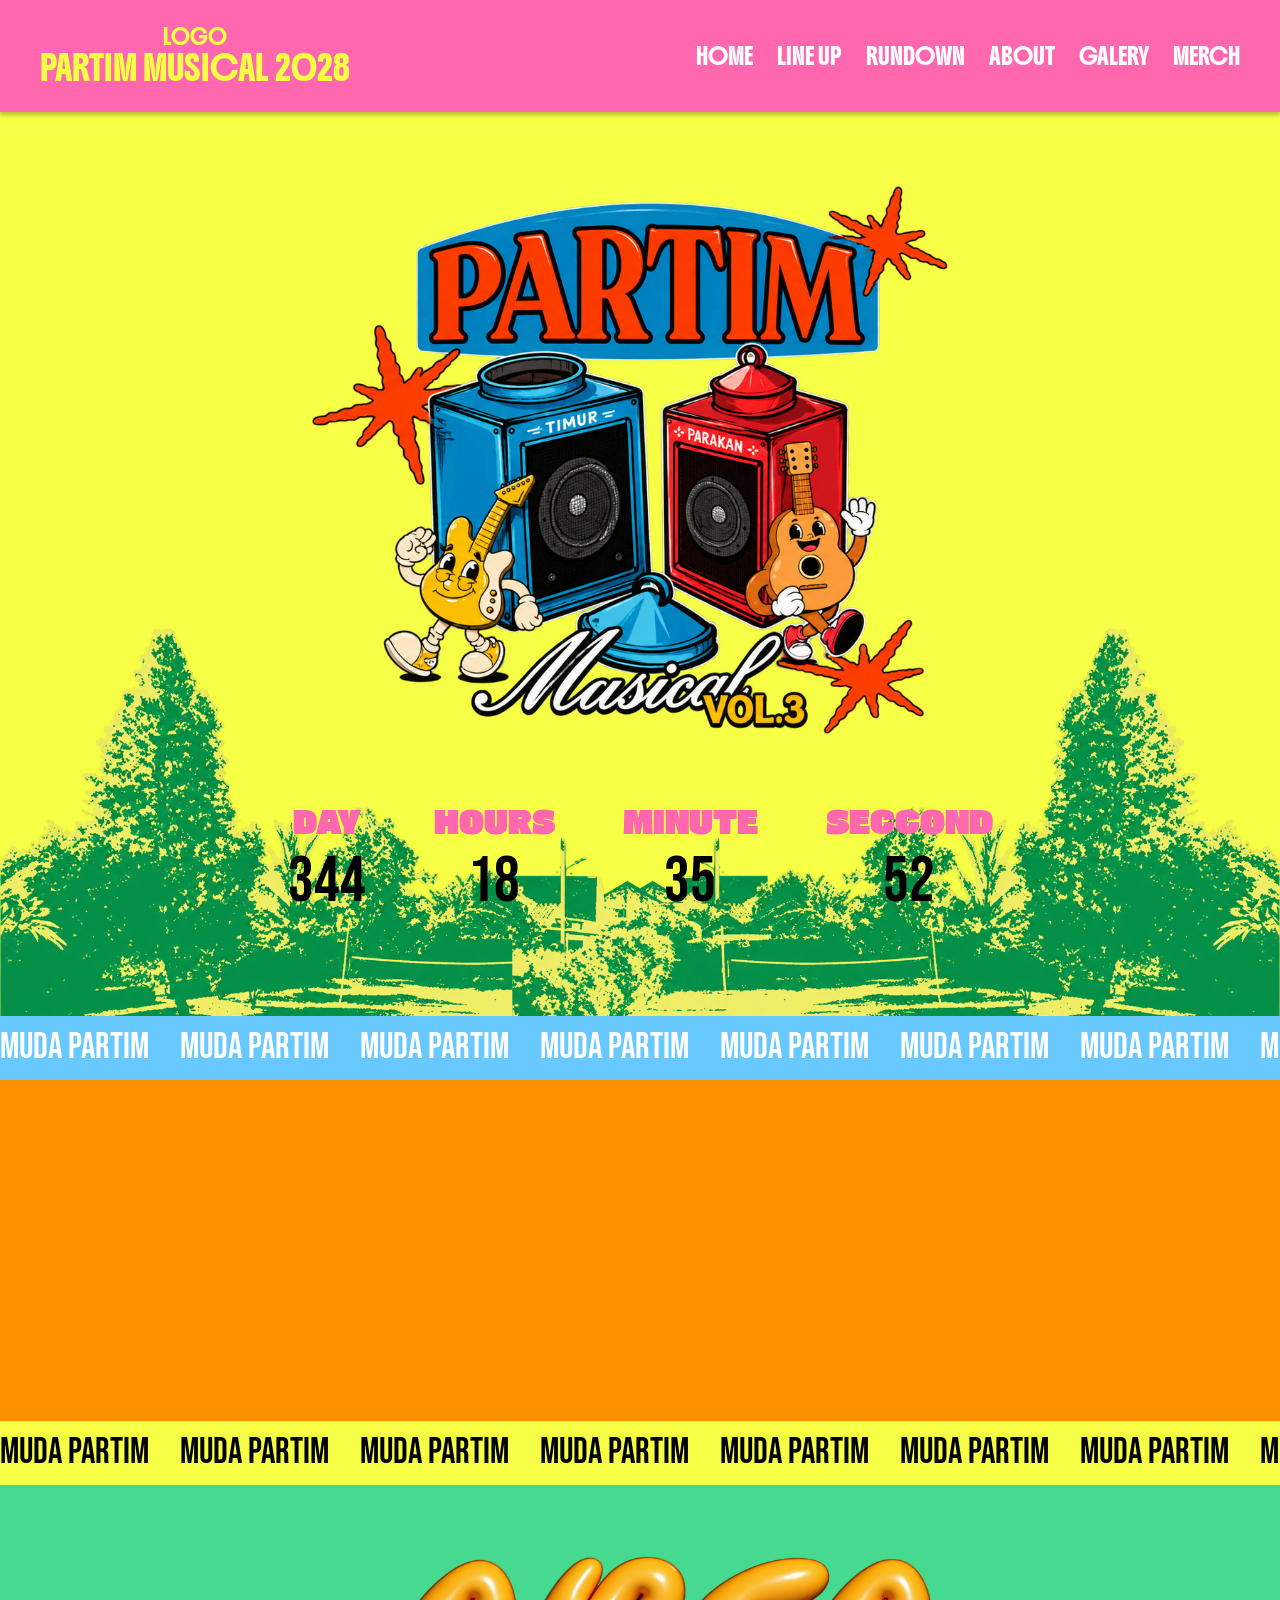
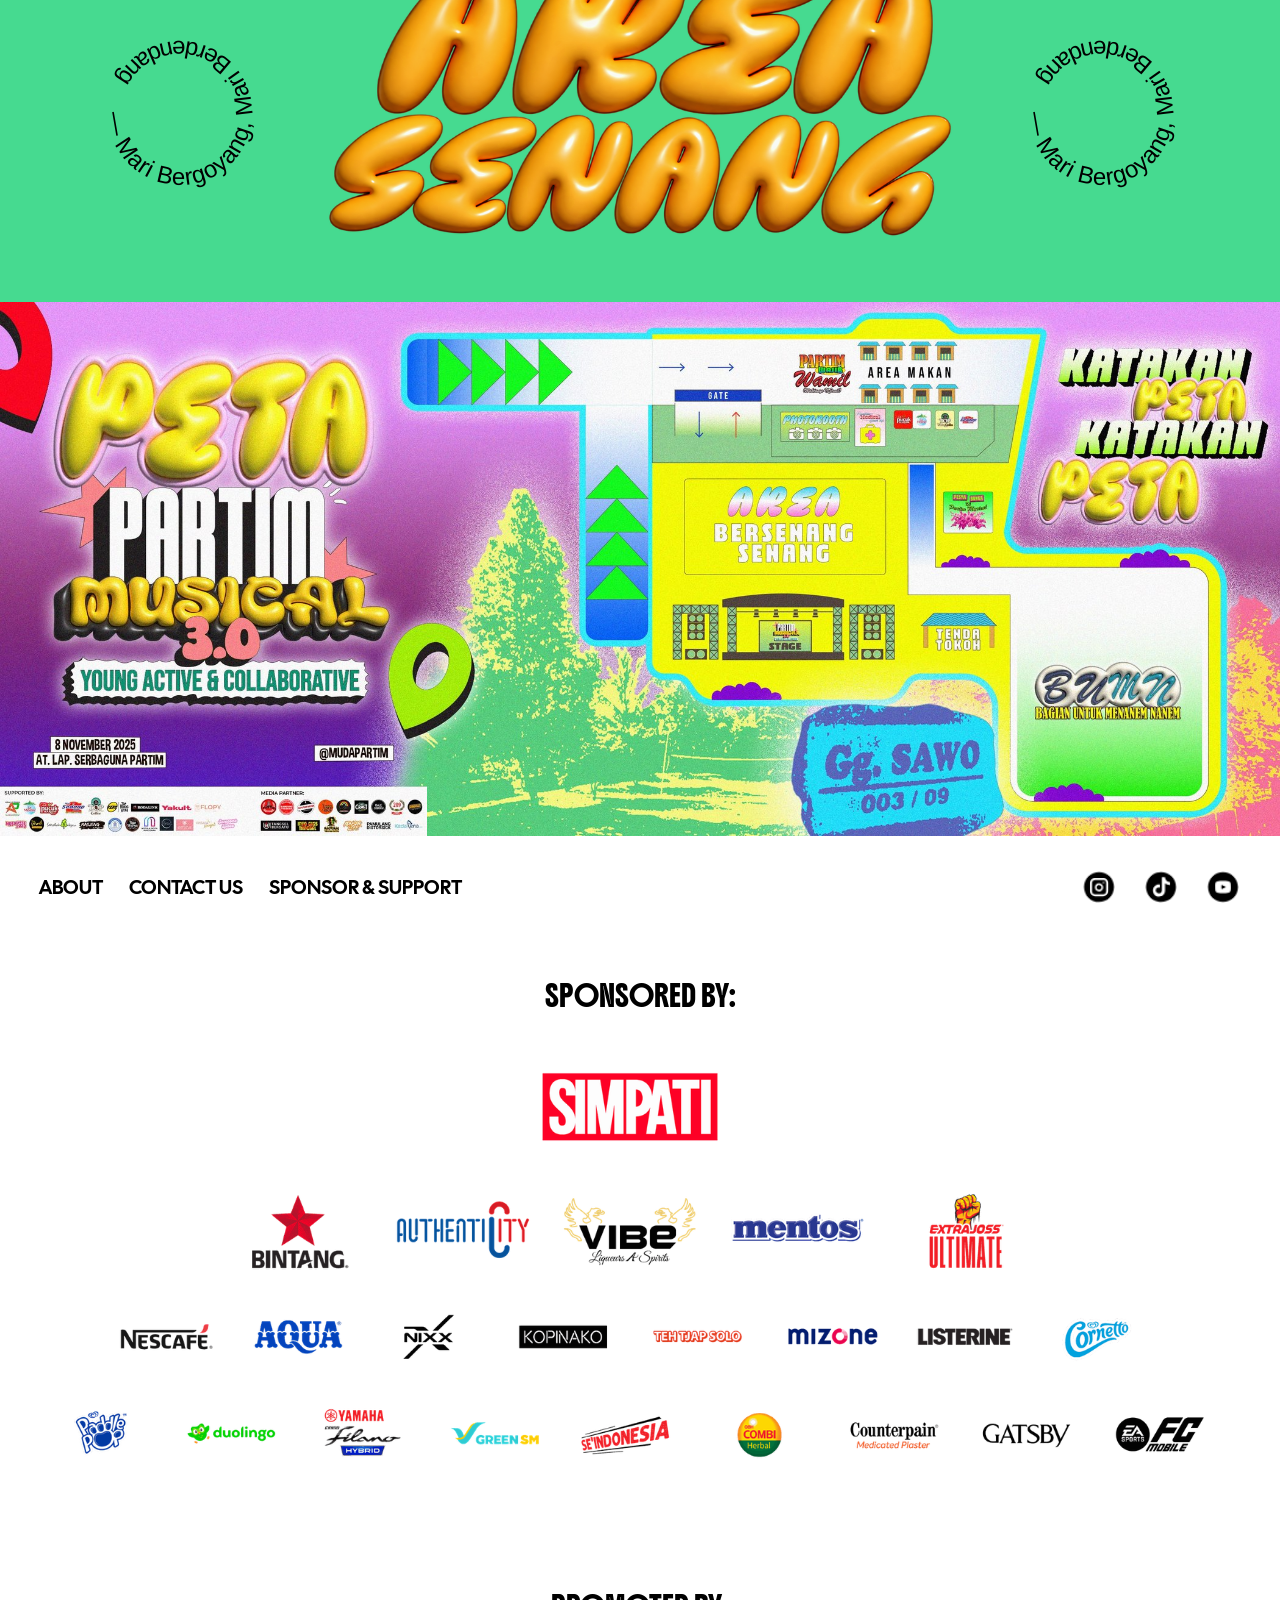
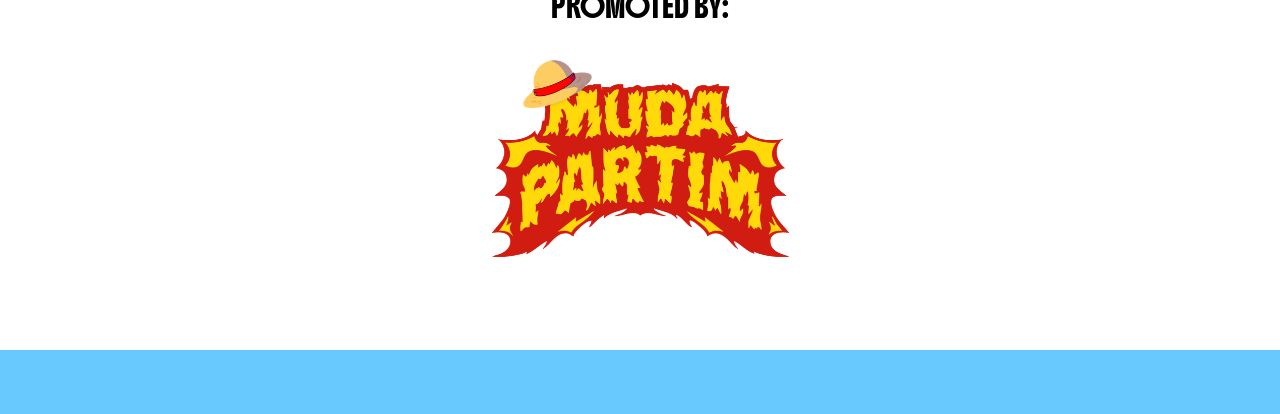
==== Adi-Home/index.html @ 454b7ecb "Website Partim Musical" ====
<!DOCTYPE html>
<!-- PENANGGUNG JAWAB HALAMAN: Adi | Halaman: Home | Folder: Adi-Home/ -->
<html lang="id">
<head>
  <meta charset="utf-8">
  <meta name="viewport" content="width=device-width, initial-scale=1">
  <meta name="theme-color" content="#ff67ae">
  <title>PARTIM MUSICAL — Home</title>
  <link rel="preconnect" href="https://fonts.googleapis.com">
  <link rel="preconnect" href="https://fonts.gstatic.com" crossorigin>
  <link href="https://fonts.googleapis.com/css2?family=Bebas+Neue&family=Boldonse&family=Cal+Sans&family=Gasoek+One&display=swap" rel="stylesheet">
  <link rel="stylesheet" href="../style.css">
</head>

<!-- Warna latar halaman: ubah kode warna di bawah (contoh #f6ff45 = kuning) -->
<body style="background:#f6ff45">

<!-- ================= HEADER & MENU =================
     Nama acara / logo: ubah teks "PARTIM MUSICAL 2028" di bawah.
     Menu sama di semua halaman. Kalau menambah menu baru, ubah di semua file.
-->
<header class="hdr">
  <div class="hdr-in">
    <a class="brand" href="../Adi-Home/index.html"><small>LOGO</small><b>PARTIM MUSICAL 2028</b></a>
    <button class="burger" aria-label="Menu" aria-expanded="false"><i></i><i></i><i></i></button>
    <nav class="nav">
      <a href="../Adi-Home/index.html" aria-current="page">HOME</a>
      <a href="../Parly-LineUp/index.html">LINE UP</a>
      <a href="../Rapli-Rundown/index.html">RUNDOWN</a>
      <a href="../Rizkiy-About/index.html">ABOUT</a>
      <a href="../Adimulyono-Galery/index.html">GALERY</a>
      <a href="../Alinda-Merch/index.html">MERCH</a>
    </nav>
  </div>
</header>

<main>

  <!-- ================= HERO: POSTER + HITUNG MUNDUR ================= -->
  <section class="hero">
    <!-- hiasan kiri & kanan (gambar yang sama, kanan otomatis dibalik) -->
    <img class="tr l" src="../img/302d6a5c.png" alt="">
    <img class="tr r" src="../img/302d6a5c.png" alt="">

    <!-- POSTER UTAMA -->
    <img class="poster" src="../img/749b3f6e.png" alt="Partim Musical Vol.3">

    <!-- HITUNG MUNDUR: ubah tanggal di data-target (lihat panduan di atas) -->
    <div class="cd" data-target="2027-11-16T00:00:00+07:00">
      <div><div class="l">DAY</div><div class="n" id="cd-d">00</div></div>
      <div><div class="l">HOURS</div><div class="n" id="cd-h">00</div></div>
      <div><div class="l">MINUTE</div><div class="n" id="cd-m">00</div></div>
      <div><div class="l">SECCOND</div><div class="n" id="cd-s">00</div></div>
    </div>
  </section>

  <!-- ================= PITA 1 (biru, berjalan ke kanan) =================
       Warna: background = latar, color = huruf. Teks diulang 34x agar tidak putus. -->
  <div class="mq r" style="background:#67c9ff;color:#fff" aria-hidden="true"><div class="t">
    <span>muda partim</span><span>muda partim</span><span>muda partim</span><span>muda partim</span><span>muda partim</span><span>muda partim</span><span>muda partim</span>
    <span>muda partim</span><span>muda partim</span><span>muda partim</span><span>muda partim</span><span>muda partim</span><span>muda partim</span><span>muda partim</span>
    <span>muda partim</span><span>muda partim</span><span>muda partim</span><span>muda partim</span><span>muda partim</span><span>muda partim</span><span>muda partim</span>
    <span>muda partim</span><span>muda partim</span><span>muda partim</span><span>muda partim</span><span>muda partim</span><span>muda partim</span><span>muda partim</span>
    <span>muda partim</span><span>muda partim</span><span>muda partim</span><span>muda partim</span><span>muda partim</span><span>muda partim</span>
  </div></div>

  <!-- BLOK OREN (hiasan, tinggi diatur di style.css pada .or) -->
  <section class="or"></section>

  <!-- ================= PITA 2 (kuning, berjalan ke kiri) ================= -->
  <div class="mq l" style="background:#f6ff45;color:#000" aria-hidden="true"><div class="t">
    <span>muda partim</span><span>muda partim</span><span>muda partim</span><span>muda partim</span><span>muda partim</span><span>muda partim</span><span>muda partim</span>
    <span>muda partim</span><span>muda partim</span><span>muda partim</span><span>muda partim</span><span>muda partim</span><span>muda partim</span><span>muda partim</span>
    <span>muda partim</span><span>muda partim</span><span>muda partim</span><span>muda partim</span><span>muda partim</span><span>muda partim</span><span>muda partim</span>
    <span>muda partim</span><span>muda partim</span><span>muda partim</span><span>muda partim</span><span>muda partim</span><span>muda partim</span><span>muda partim</span>
    <span>muda partim</span><span>muda partim</span><span>muda partim</span><span>muda partim</span><span>muda partim</span><span>muda partim</span>
  </div></div>

  <!-- ================= AREA SENANG (hijau) ================= -->
  <section class="gr">

    <div class="gr-row">
      <!-- teks melingkar KIRI: ubah data-text -->
      <div class="cir "><div class="atext" data-text="— Mari Bergoyang, Mari Berdendang" data-size="120"></div></div>

      <!-- GAMBAR BALON -->
      <img class="balloon" src="../img/19c393e1.png" alt="Area Senang">

      <!-- teks melingkar KANAN: ubah data-text -->
      <div class="cir "><div class="atext" data-text="— Mari Bergoyang, Mari Berdendang" data-size="120"></div></div>
    </div>

    <!-- 3 GAMBAR DI BAWAH (peta & foto), tampil berjajar -->
    <div class="map">
      <img src="../img/4ae652be.jpg" alt="Peta">
      <img src="../img/9fb3ba31.jpg" alt="">
      <img src="../img/527a9654.jpg" alt="">
    </div>

  </section>
</main>

<!-- ================= FOOTER =================
     Link footer & media sosial: ganti tanda  #  dengan alamat tujuan,
     contoh  href="https://instagram.com/akun_anda"
     Logo sponsor & promotor: timpa file di folder img/ (nama file sama).
-->
<footer class="ft">
  <div class="ft-top">
    <div class="ft-l">
      <a href="../Rizkiy-About/index.html">ABOUT</a>
      <a href="#">CONTACT US</a><!-- ganti # dengan link kontak, misal https://wa.me/62xxxxxxxxxx -->
      <a href="#">SPONSOR &amp; SUPPORT</a><!-- ganti # dengan link sponsor -->
    </div>
    <div class="ft-s">
      <a href="#"><img src="../img/a98fd233.png" alt="Instagram"></a><!-- ganti # dengan link Instagram -->
      <a href="#"><img src="../img/fbf74afa.png" alt="TikTok"></a><!-- ganti # dengan link TikTok -->
      <a href="#"><img src="../img/1cc841e3.png" alt="YouTube"></a><!-- ganti # dengan link YouTube -->
    </div>
  </div>

  <p class="lb">SPONSORED BY:</p>
  <img class="sp" src="../img/c2518e36.png" alt="Sponsor" loading="lazy"><!-- gambar logo sponsor -->

  <p class="lb lb2">PROMOTED BY:</p>
  <img class="mu" src="../img/17ef7364.png" alt="Muda Partim" loading="lazy"><!-- gambar logo promotor -->

  <div class="bar"></div>
</footer>

<script src="../main.js"></script>
</body>
</html>
---- style.css ----
:root{--y:#f6ff45;--p:#ff67ae;--b:#67c9ff;--o:#ff9000;--g:#46da90;--ease:cubic-bezier(.215,.61,.355,1)}
*{box-sizing:border-box}
html{scroll-behavior:smooth;overflow-x:hidden}
body{margin:0;padding-top:112px;font-family:'Cal Sans',sans-serif;overflow-x:hidden}
img{display:block;max-width:100%;height:auto}
a{color:inherit;text-decoration:none}
/* ---------- header (fixed, full width) ---------- */
.hdr{position:fixed;top:0;left:0;right:0;height:112px;background:var(--p);box-shadow:0 3px 4px rgba(0,0,0,.25);z-index:100}
.hdr-in{max-width:1400px;height:100%;margin:0 auto;padding:0 76px;display:flex;align-items:center;justify-content:space-between}
.brand{text-align:center;font-family:Boldonse,sans-serif;color:var(--y)}
.brand small{display:block;font-size:15px;line-height:29px;height:23px}
.brand b{display:block;font-weight:400;font-size:24px;line-height:46px;white-space:nowrap}
.nav{display:flex;gap:52px}
.nav a{font-family:Boldonse,sans-serif;font-size:20px;line-height:38px;color:#fff;transition:transform .3s var(--ease)}
.nav a:hover{transform:scale(1.2) rotate(-3.6deg)}
.burger{display:none;background:none;border:0;padding:8px;cursor:pointer}
.burger i{display:block;width:26px;height:3px;background:#fff;margin:5px 0;border-radius:2px;transition:.3s}
/* ---------- marquee ---------- */
.mq{height:64px;overflow:hidden;font-family:'Bebas Neue',sans-serif;font-size:36px;line-height:64px;white-space:nowrap}
.mq .t{display:flex;width:max-content}
.mq span{flex:none;width:180px;text-transform:uppercase}
.mq.l .t{animation:mql 1.667s linear infinite}
.mq.r .t{animation:mqr 1.667s linear infinite}
@keyframes mql{to{transform:translateX(-180px)}}
@keyframes mqr{from{transform:translateX(-180px)}to{transform:translateX(0)}}
/* ---------- home ---------- */
.hero{position:relative;height:904px;overflow:hidden;background:var(--y)}
.hero .tr{position:absolute;top:365px;width:827px;max-width:60vw}
.tr.l{left:0}.tr.r{right:0;transform:scaleX(-1)}
.poster{position:relative;width:996px;max-width:92vw;margin:74px auto 0}
.cd{position:relative;display:flex;justify-content:center;gap:68px;margin-top:51px}
.cd>div{text-align:center}
.cd .l{font-family:'Gasoek One',sans-serif;font-size:32px;line-height:46px;color:var(--p)}
.cd .n{font-family:'Bebas Neue',sans-serif;font-size:64px;line-height:77px;color:#000}
.or{height:341px;background:var(--o)}
.gr{background:var(--g);padding-top:57px;overflow:hidden}
.gr-row{max-width:1280px;margin:0 auto;display:flex;justify-content:space-between;align-items:flex-start;padding:0 55px}
.gr-row .cir{margin-top:46px}
.balloon{width:671px;max-width:100%}
.map{max-width:1600px;margin:57px auto 0;display:flex;box-shadow:0 4px 4px rgba(0,0,0,.25)}
.map img{width:33.334%}
.cir{width:250px;height:250px;flex:none;display:flex;align-items:center;justify-content:center}
.atext svg{display:block;overflow:hidden}
/* ---------- footer ---------- */
.ft{background:#fff;text-align:center;padding-top:33px}
.ft-top{max-width:1280px;margin:0 auto;padding:0 39px;display:flex;justify-content:space-between;align-items:center}
.ft-l{display:flex;gap:26px;font-size:20px;line-height:26px}
.ft-l a:hover{text-decoration:underline}
.ft-s{display:flex;gap:26px}.ft-s img{width:36px;height:36px;transition:transform .3s var(--ease)}.ft-s a:hover img{transform:scale(1.25) rotate(-6deg)}
.lb{font-family:Boldonse,sans-serif;font-size:20px;line-height:38px;margin:72px 0 49px;position:relative;z-index:1}
.lb2{margin:110px 0 0}
.sp{width:1148px;max-width:92%;margin:0 auto}
.mu{width:353px;max-width:70%;margin:-30px auto 0}
.bar{height:64px;background:var(--b);margin-top:1px}
/* ---------- line up ---------- */
.lu-g{display:grid;grid-template-columns:repeat(2,440px);gap:0 96px;justify-content:center;padding:112px 0 80px}
.lu{margin-bottom:60px;text-align:center}
.card{background:var(--y);border-radius:32px;aspect-ratio:440/265;padding:11px 38px;transition:transform .3s var(--ease)}
.card img{width:100%;height:100%;object-fit:cover;border-radius:24px}
.lu:hover .card{transform:translateY(-6px) rotate(-1.5deg)}
.lu p{font-family:Boldonse,sans-serif;font-size:20px;line-height:38px;margin:25px 0 0}
/* ---------- rundown ---------- */
.rd{position:relative;overflow:hidden;padding:68px 0 61px}
.rd-bg{position:absolute;inset:-60px;background-size:cover;background-position:center}
.rd-p{position:relative;width:1080px;max-width:92vw;margin:0 auto}
/* ---------- about ---------- */
.ab-h img{width:100%;height:690px;object-fit:cover}
.ab-o{background:linear-gradient(to bottom,rgba(255,144,0,0) 0,var(--o) 103px);margin-top:-38px;padding:134px 0 55px;position:relative}
.ab-in{max-width:1280px;margin:0 auto;padding:0 58px;position:relative}
.ab-p{color:#fff;font-family:Boldonse,sans-serif;font-size:21px;max-width:871px;margin:0}
.ab-in .cir{position:absolute;left:calc(100% - 342px - 0px);top:51px;width:495px;height:495px;z-index:2;pointer-events:none}
.ab-b{position:relative;max-width:1280px;margin:0 auto;padding:53px 0 80px}
.ab-b h2{font-family:Boldonse,sans-serif;font-size:64px;line-height:123px;font-weight:400;text-align:center;margin:0 0 28px}
.ocs{width:656px;max-width:92vw;margin:0 auto}
.oc{position:relative;padding-top:16px;margin-bottom:37px}
.ocb{background:var(--g);border-radius:33px;min-height:156px;padding:30px 24px;color:#fff;font-family:Boldonse,sans-serif;font-size:16px;line-height:31px;text-align:center;white-space:pre-line;display:flex;align-items:center;justify-content:center;transition:transform .3s var(--ease)}
.oc:hover .ocb{transform:scale(1.02)}
.tag{position:absolute;top:0;width:214px;height:48px;background:var(--o);font-family:Boldonse,sans-serif;font-size:20px;line-height:48px;text-align:center;z-index:1;white-space:nowrap}
.tag.l{left:18px}.tag.r{right:11px}
.ab-b .c2{position:absolute;left:-163px;top:420px;width:495px;height:495px;z-index:2;pointer-events:none}
/* ---------- gallery ---------- */
.ga{max-width:1200px;margin:0 auto;padding:73px 24px 100px}
.ga h1{font-family:Boldonse,sans-serif;font-weight:400;font-size:64px;line-height:123px;color:#fff;text-align:center;margin:0 0 54px;text-shadow:4px 4px 0 rgba(0,0,0,.22)}
.gal{display:flex;flex-direction:column;gap:30px}
.row3,.row2,.row3b{display:grid;gap:26px}
.row3{grid-template-columns:repeat(3,1fr)}.row2{grid-template-columns:repeat(2,1fr)}.row3b{grid-template-columns:1.5fr 1fr 1.5fr}
.ph{display:block;overflow:hidden;border:6px solid #fff;border-radius:22px;box-shadow:8px 8px 0 #000;background:#fff;cursor:zoom-in;transition:transform .35s var(--ease),box-shadow .35s var(--ease)}
.ph img{width:100%;height:100%;object-fit:cover;aspect-ratio:3/2;transition:transform .6s var(--ease)}
.ph.s img{aspect-ratio:1/1}
.r0{transform:rotate(-1.6deg)}.r1{transform:rotate(1.2deg)}.r2{transform:rotate(-.8deg)}.r3{transform:rotate(1.8deg)}
.ph:hover{transform:rotate(0) scale(1.04) translateY(-4px);box-shadow:12px 12px 0 var(--p);z-index:2}
.ph:hover img{transform:scale(1.08)}
.lbx{position:fixed;inset:0;background:rgba(0,0,0,.88);z-index:200;display:flex;align-items:center;justify-content:center;cursor:zoom-out;animation:fade .25s}
.lbx img{max-width:94vw;max-height:90vh;border:6px solid #fff;border-radius:18px;box-shadow:0 0 0 6px var(--p)}
@keyframes fade{from{opacity:0}}
/* ---------- merch ---------- */
.mc{max-width:1280px;margin:0 auto;padding:38px 24px 90px;text-align:center}
.mc h1{font-family:Boldonse,sans-serif;font-weight:400;font-size:64px;line-height:123px;color:#fff;margin:0;text-shadow:4px 4px 0 rgba(0,0,0,.22)}
.mc .sub{font-family:Boldonse,sans-serif;font-size:20px;line-height:38px;margin:4px 0 44px}
.mc-g{display:grid;grid-template-columns:repeat(2,minmax(0,500px));gap:0 60px;justify-content:center}
.mi{background:var(--y);border-radius:32px;padding:16px 16px 24px;box-shadow:0 4px 4px rgba(0,0,0,.25);transition:transform .3s var(--ease)}
.mi:hover{transform:translateY(-8px) rotate(-1deg)}
.mi .pic{border-radius:24px;overflow:hidden;aspect-ratio:4/5}
.mi .pic img{width:100%;height:100%;object-fit:cover;transition:transform .3s var(--ease)}
.mi:hover .pic img{transform:scale(1.08)}
.mi h2{font-family:Boldonse,sans-serif;font-weight:400;font-size:18px;line-height:38px;margin:20px 0 12px}
.mi .pr{display:inline-block;background:var(--p);color:#fff;font-family:'Gasoek One',sans-serif;font-size:32px;line-height:64px;padding:0 44px;border-radius:33px}
.mi.g .pr{background:var(--g)}
.sz{display:flex;justify-content:center;flex-wrap:wrap;gap:8px 12px;margin-top:16px}
.sz span{background:var(--o);border-radius:24px;font-family:Boldonse,sans-serif;font-size:13px;line-height:44px;padding:0 20px}
/* ---------- menu muat 6 item ---------- */
@media(max-width:1300px){.hdr-in{padding:0 40px}.nav{gap:24px}.nav a{font-size:16px}}
@media(max-width:1000px){.hdr-in{padding:0 24px}.brand b{font-size:18px}.nav{gap:16px}}
/* ---------- mobile ---------- */
@media(max-width:900px){
 body{padding-top:68px}
 .hdr{height:68px}.hdr-in{padding:0 18px}
 .brand small{font-size:10px;line-height:18px;height:14px}.brand b{font-size:15px;line-height:28px}
 .burger{display:block}
 .nav{position:fixed;top:68px;left:0;right:0;background:var(--p);flex-direction:column;gap:0;padding:6px 0 14px;box-shadow:0 6px 8px rgba(0,0,0,.25);transform:translateY(-130%);transition:transform .35s var(--ease);z-index:-1}
 .hdr.open .nav{transform:none}
 .nav a{font-size:17px;line-height:52px;text-align:center}
 .hdr.open .burger i:nth-child(1){transform:translateY(8px) rotate(45deg)}.hdr.open .burger i:nth-child(2){opacity:0}.hdr.open .burger i:nth-child(3){transform:translateY(-8px) rotate(-45deg)}
 .mq{height:44px;font-size:26px;line-height:44px}.mq span{width:130px}
 @keyframes mql{to{transform:translateX(-130px)}}@keyframes mqr{from{transform:translateX(-130px)}to{transform:translateX(0)}}
 .hero{height:auto;padding-bottom:calc(28vw + 24px)}
 .hero .tr{top:auto;bottom:0;width:50vw}
 .poster{margin-top:22px}
 .cd{gap:20px;margin-top:20px}.cd .l{font-size:13px;line-height:20px}.cd .n{font-size:42px;line-height:48px}
 .or{height:150px}
 .gr{padding-top:28px}.gr-row{flex-wrap:wrap;justify-content:center;gap:10px;padding:0 12px}
 .balloon{order:-1;width:100%}.gr-row .cir{margin-top:0;width:150px;height:150px}
 .cir .atext svg{width:150px!important;height:150px!important}
 .map{margin-top:28px}
 .ft{padding-top:22px}.ft-top{flex-direction:column;gap:16px;padding:0 16px}.ft-l{flex-wrap:wrap;justify-content:center;gap:8px 18px;font-size:16px}
 .lb{font-size:14px;margin:36px 0 20px}.lb2{margin-top:40px}.mu{max-width:60%}
 .lu-g{grid-template-columns:min(440px,88vw);gap:0;padding:34px 0 30px}.lu{margin-bottom:34px}
 .card{padding:2.5% 8.6%}.lu p{font-size:14px;margin-top:14px;line-height:24px}
 .rd{padding:24px 0}.rd-bg{inset:-30px}
 .ab-h img{height:auto;aspect-ratio:1280/690}
 .ab-o{margin-top:-20px;padding:60px 0 28px}.ab-in{padding:0 18px}.ab-p{font-size:12px}
 .ab-in .cir{position:static;width:100%;height:auto;margin:20px auto 0}.ab-in .cir .atext svg{width:220px!important;height:220px!important}
 .ab-b{padding:24px 0 30px}.ab-b h2{font-size:28px;line-height:60px;margin-bottom:12px}
 .ocb{font-size:11px;line-height:20px;padding:26px 14px 20px;min-height:120px;border-radius:24px}
 .tag{width:150px;font-size:12px;height:34px;line-height:34px}.tag.l{left:12px}.tag.r{right:8px}
 .ab-b .c2{display:none}
 .ga{padding:28px 14px 60px}.ga h1{font-size:22px;line-height:40px;margin-bottom:24px}
 .gal{gap:18px}.row3,.row2,.row3b{gap:14px}
 .row3,.row3b{grid-template-columns:1fr 1fr}.row3>.ph:first-child,.row3b>.ph:first-child{grid-column:1/-1}
 .row3b>.ph.s{grid-column:auto}
 .ph{border-width:4px;border-radius:14px;box-shadow:5px 5px 0 #000}
 .mc{padding:20px 14px 50px}.mc h1{font-size:22px;line-height:40px}.mc .sub{font-size:11px;line-height:22px;margin-bottom:22px}
 .mc-g{grid-template-columns:minmax(0,500px);gap:24px 0}.mi h2{font-size:14px;margin-top:16px}.mi .pr{font-size:24px;line-height:50px;padding:0 32px}.sz span{font-size:11px;line-height:36px;padding:0 14px}
}
@media(max-width:900px) and (min-width:700px){.hero .tr{width:44vw}}
@media(prefers-reduced-motion:reduce){.mq .t,.spin{animation:none}}
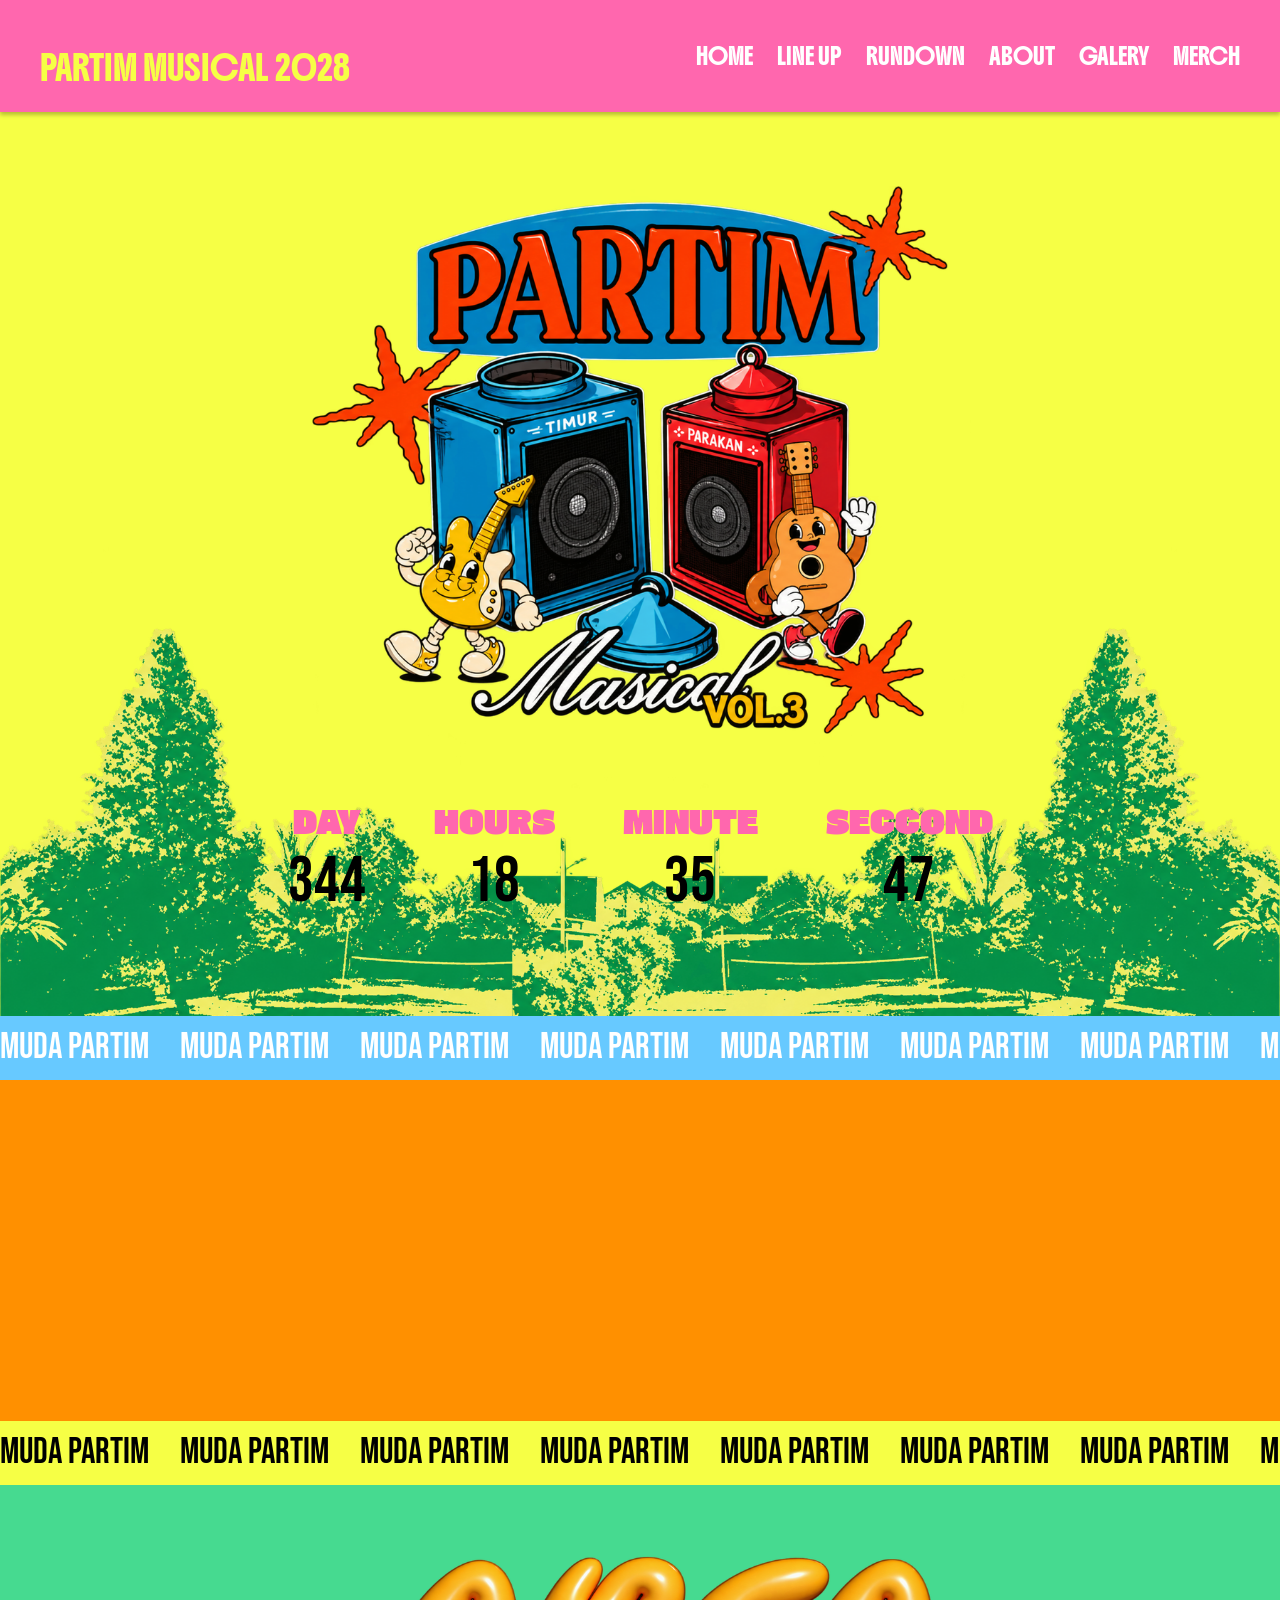
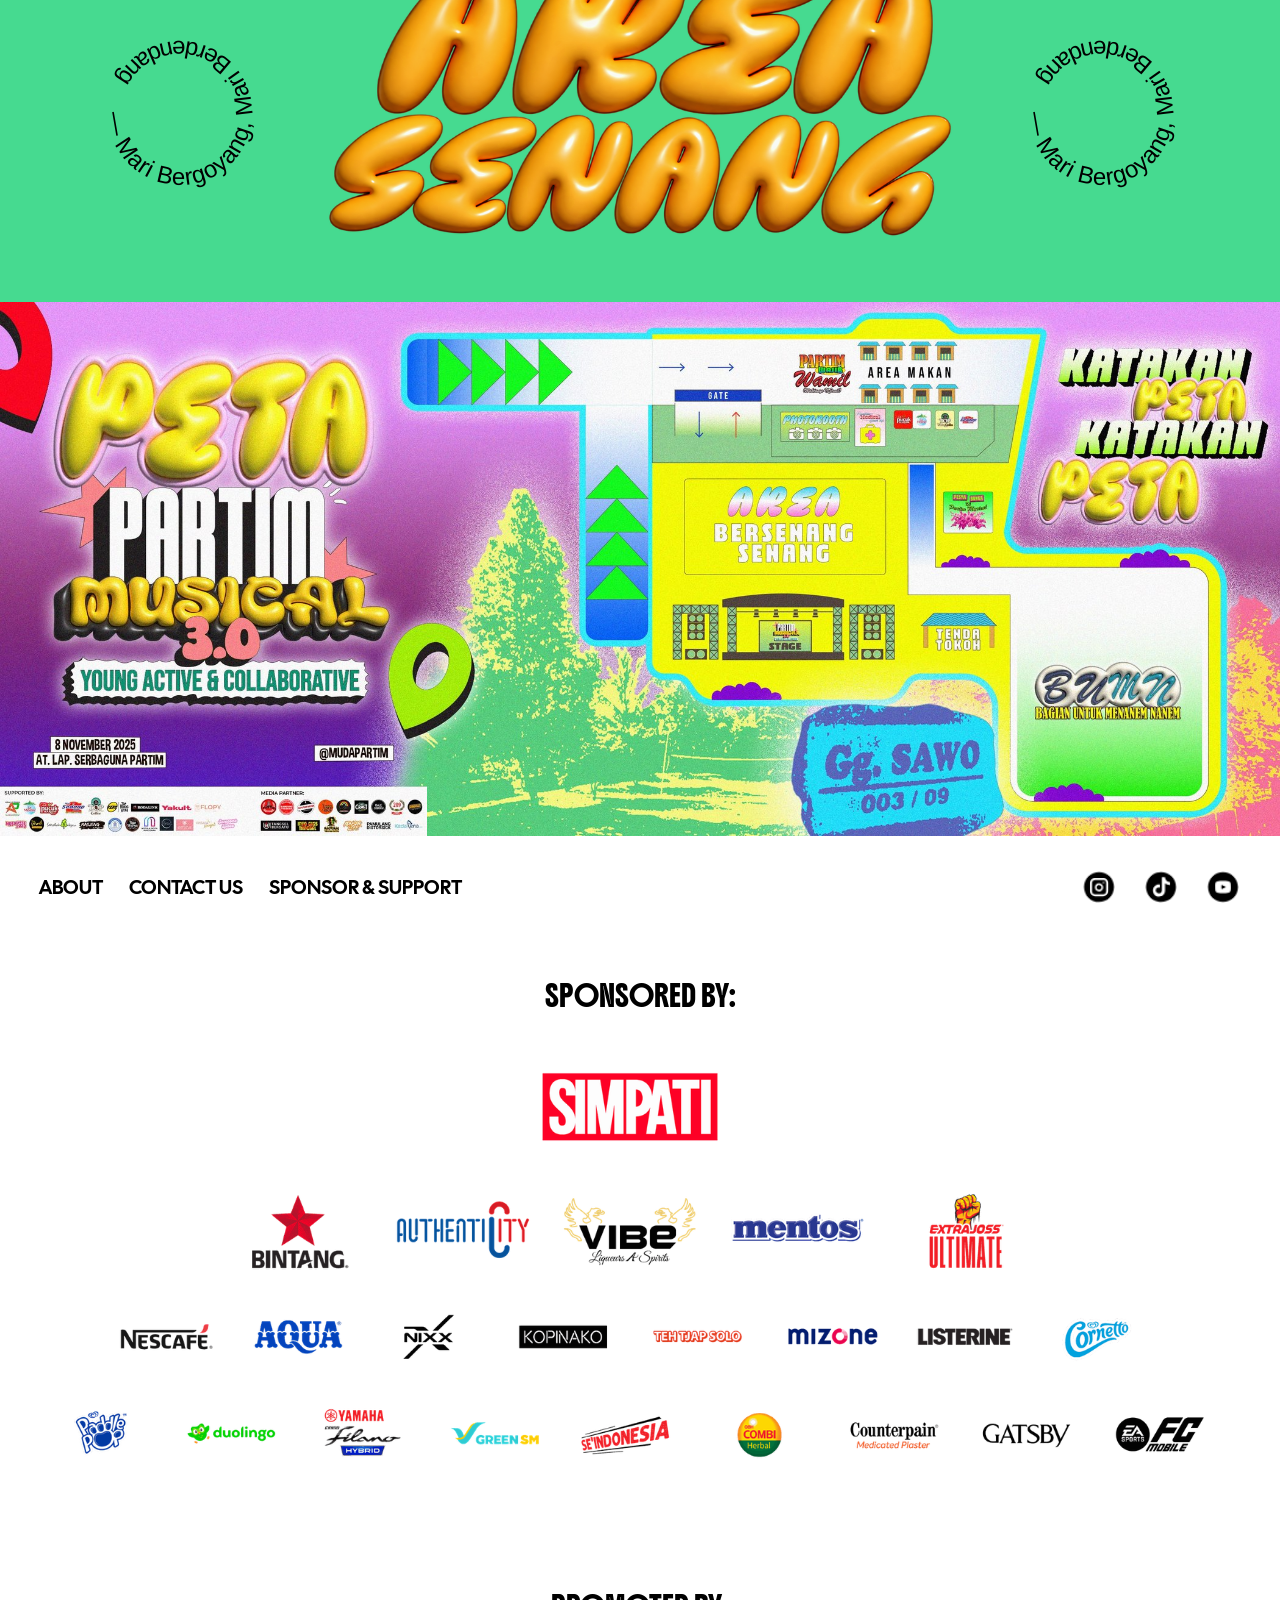
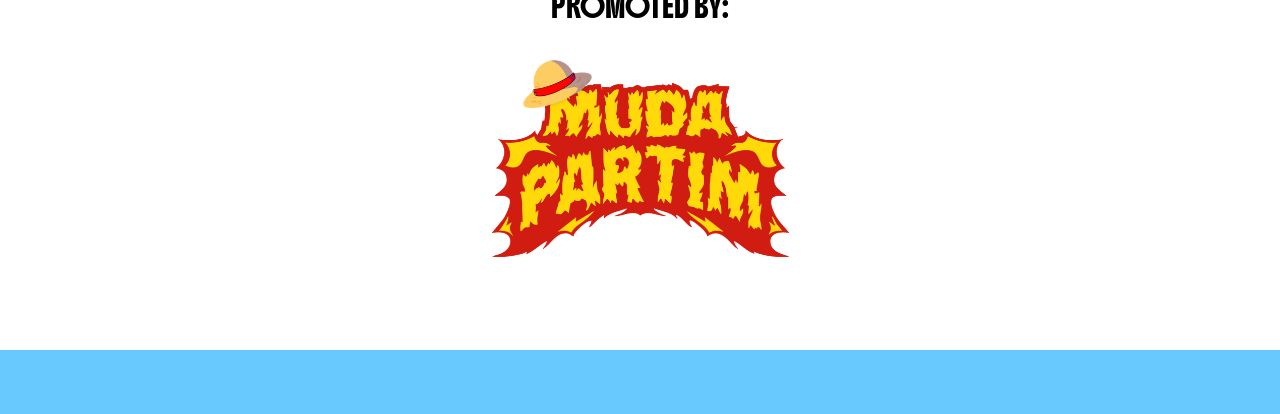
==== commit 53354475: "Update halaman Home" ====
--- a/Adi-Home/index.html
+++ b/Adi-Home/index.html
@@ -21,7 +21,7 @@
 -->
 <header class="hdr">
   <div class="hdr-in">
-    <a class="brand" href="../Adi-Home/index.html"><small>LOGO</small><b>PARTIM MUSICAL 2028</b></a>
+    <a class="brand" href="../Adi-Home/index.html"><small></small><b>PARTIM MUSICAL 2028</b></a>
     <button class="burger" aria-label="Menu" aria-expanded="false"><i></i><i></i><i></i></button>
     <nav class="nav">
       <a href="../Adi-Home/index.html" aria-current="page">HOME</a>
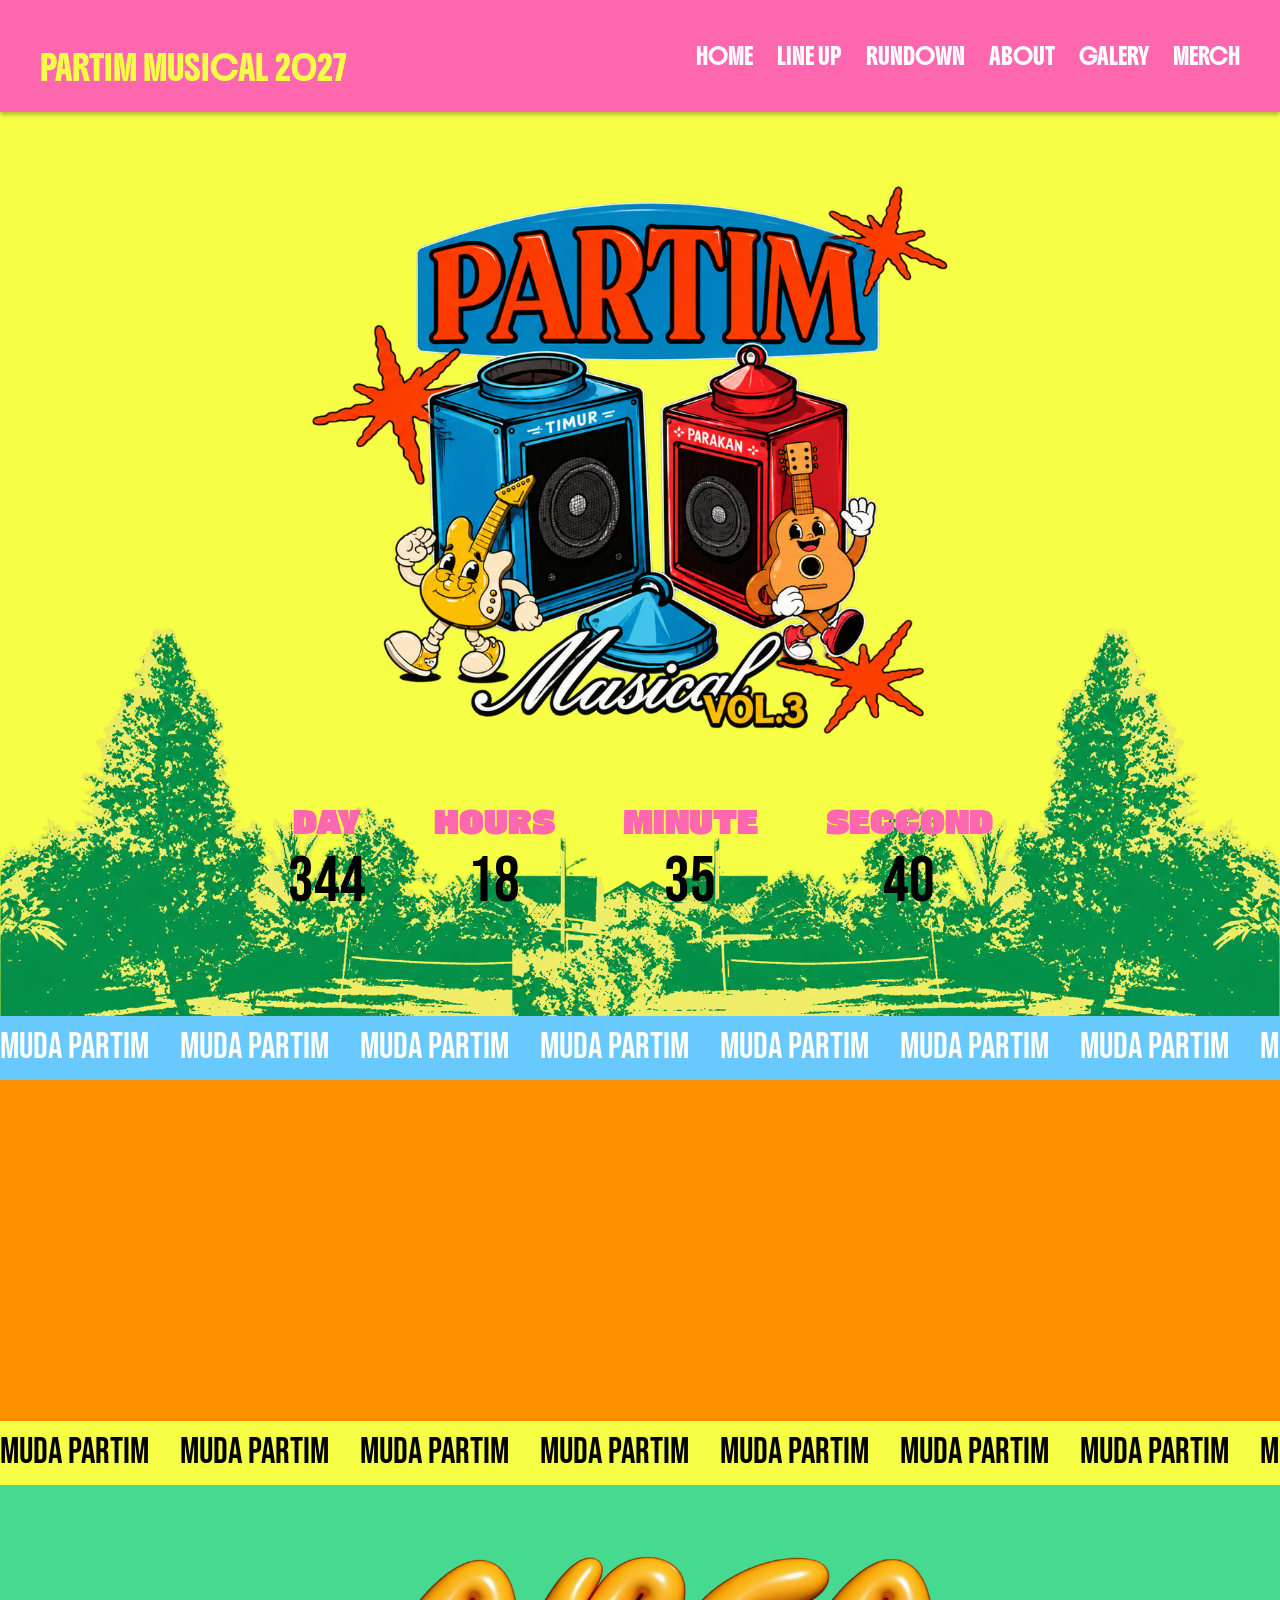
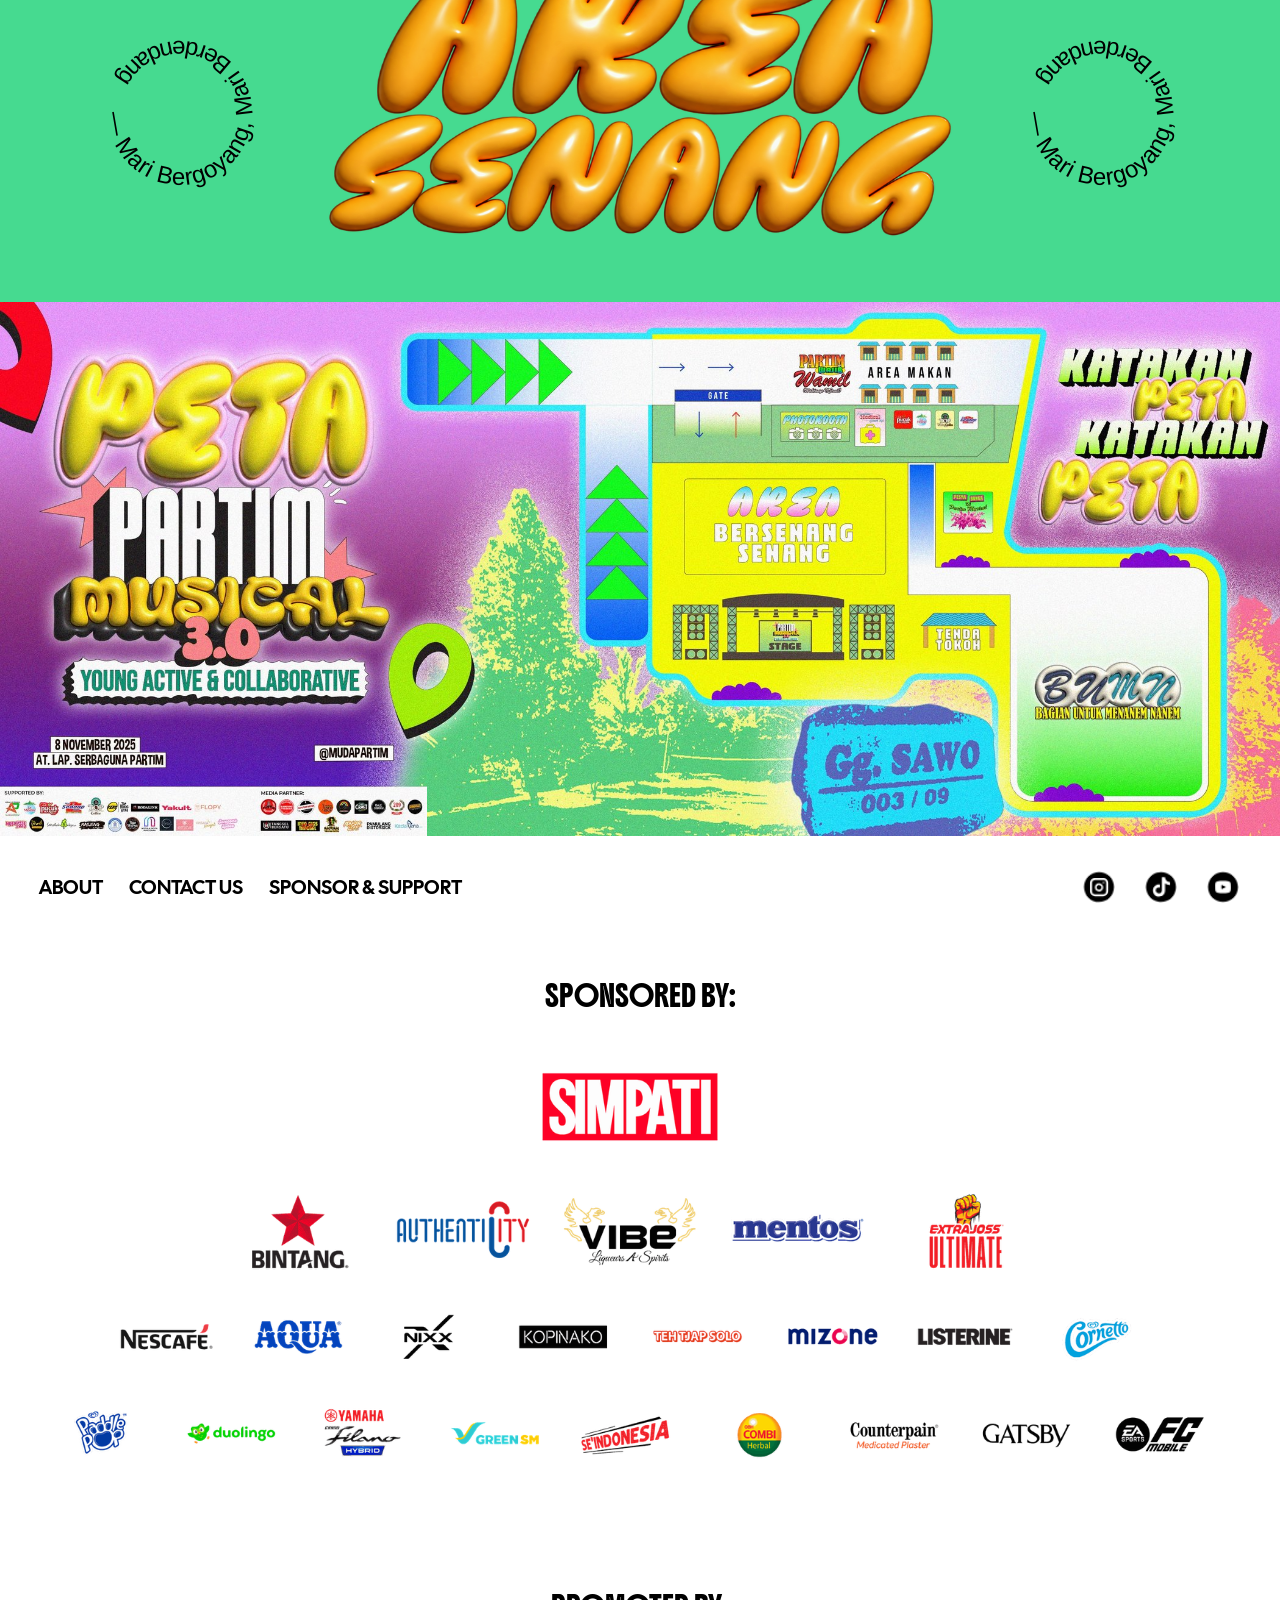
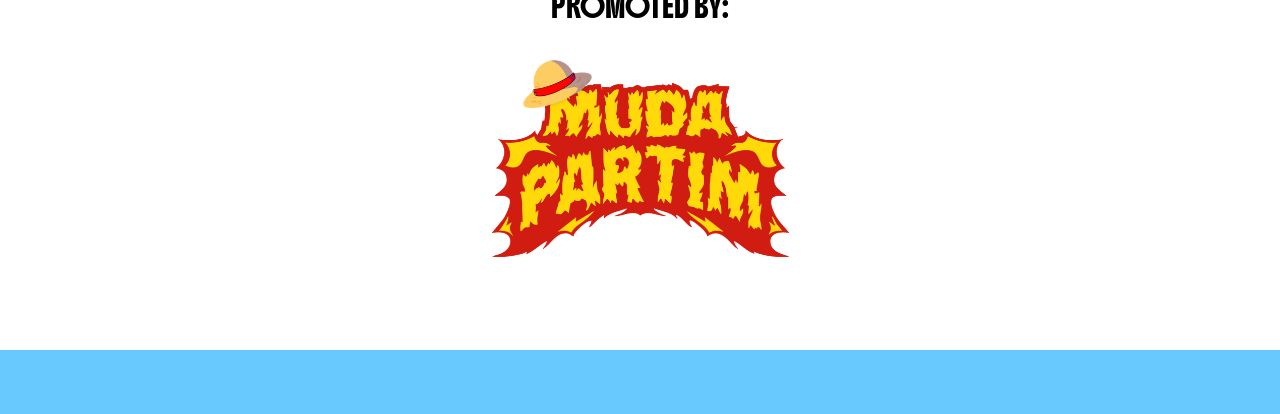
==== commit f07db6aa: "rubah logo" ====
--- a/Adi-Home/index.html
+++ b/Adi-Home/index.html
@@ -21,7 +21,7 @@
 -->
 <header class="hdr">
   <div class="hdr-in">
-    <a class="brand" href="../Adi-Home/index.html"><small></small><b>PARTIM MUSICAL 2028</b></a>
+    <a class="brand" href="../Adi-Home/index.html"><small></small><b>PARTIM MUSICAL 2027</b></a>
     <button class="burger" aria-label="Menu" aria-expanded="false"><i></i><i></i><i></i></button>
     <nav class="nav">
       <a href="../Adi-Home/index.html" aria-current="page">HOME</a>
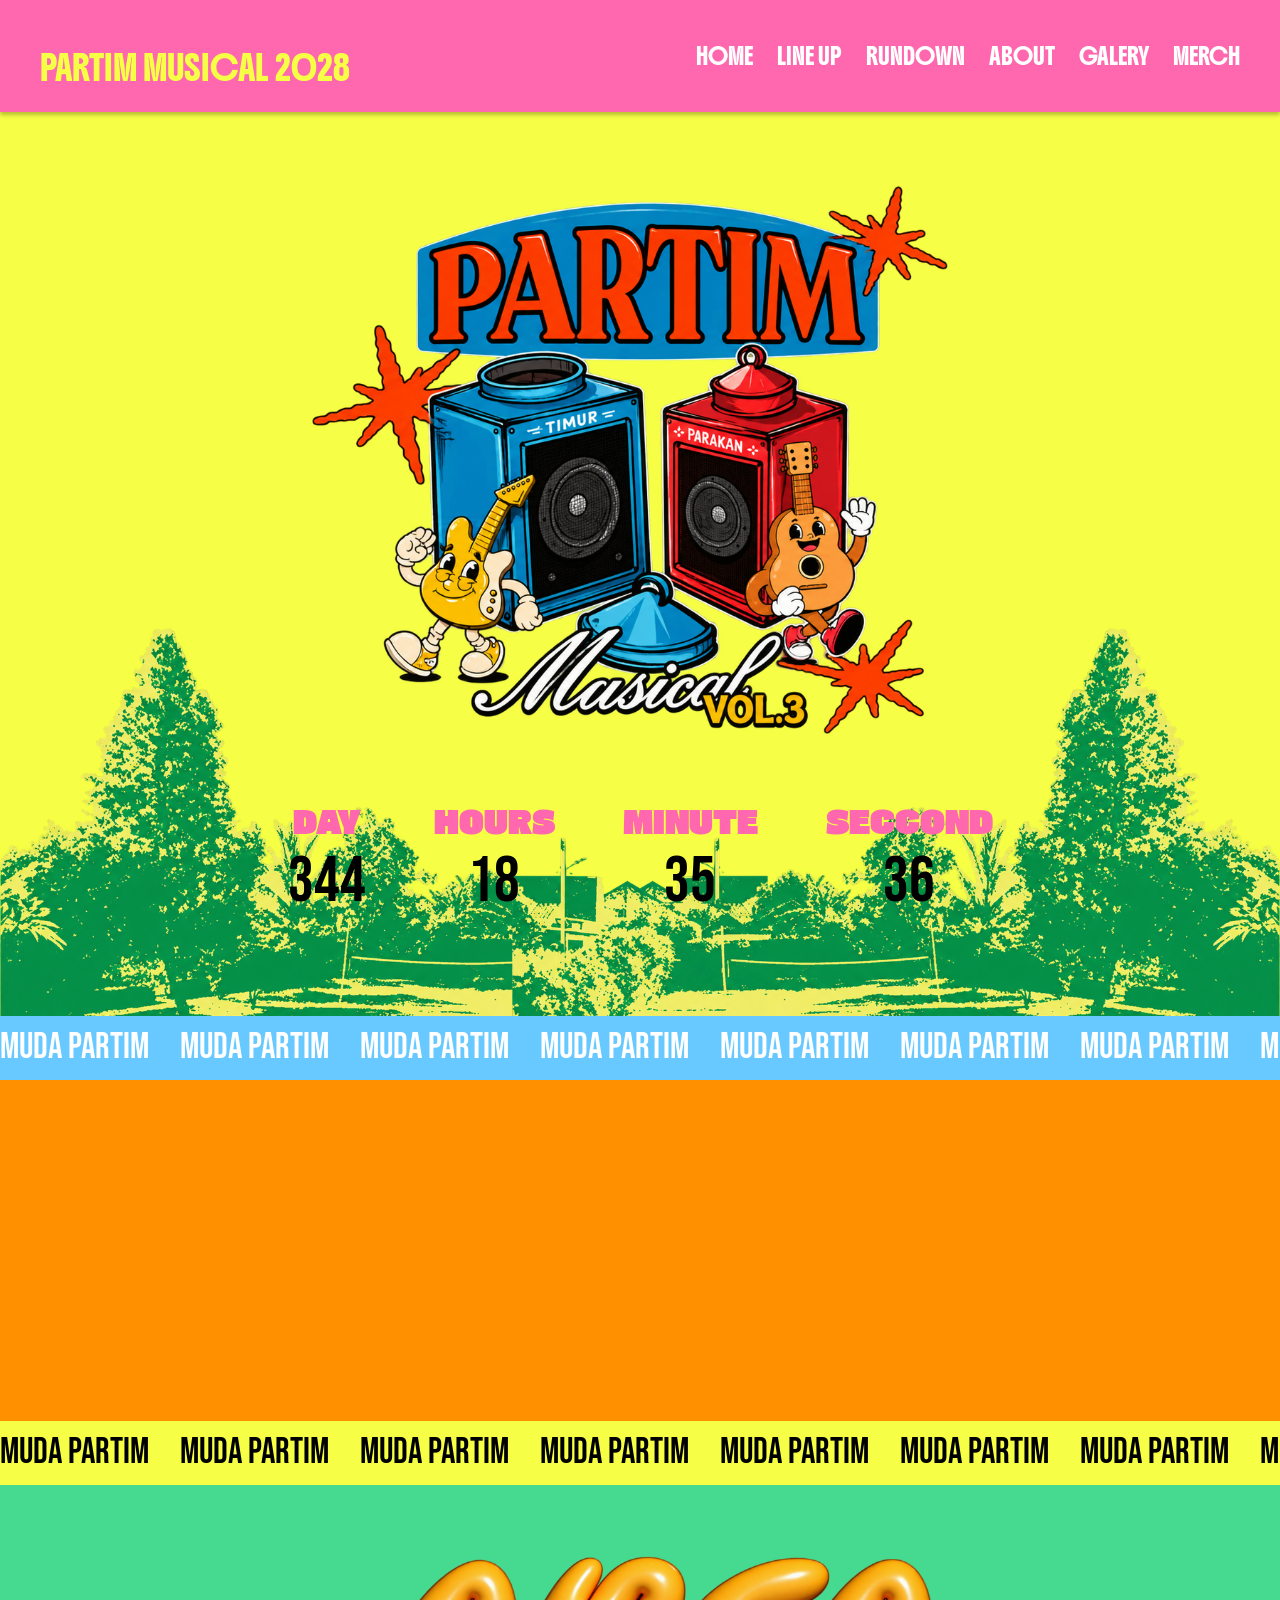
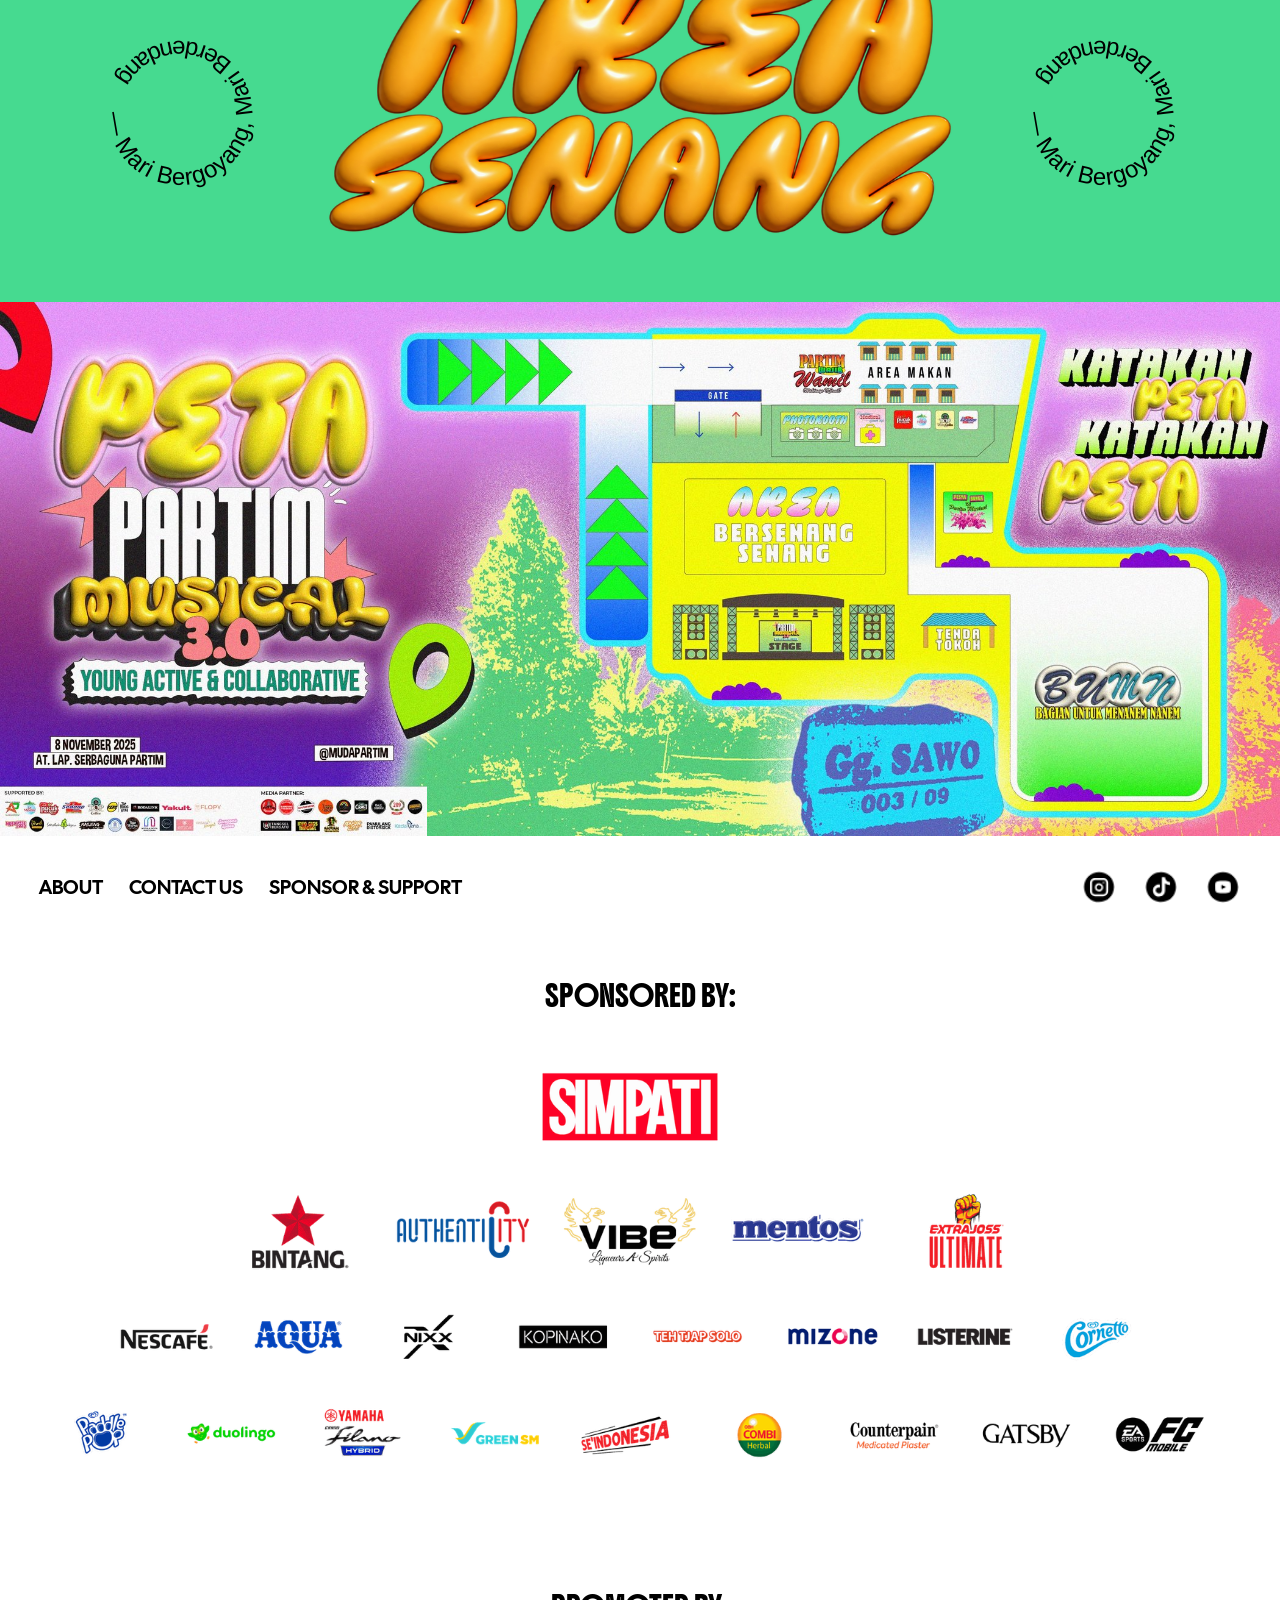
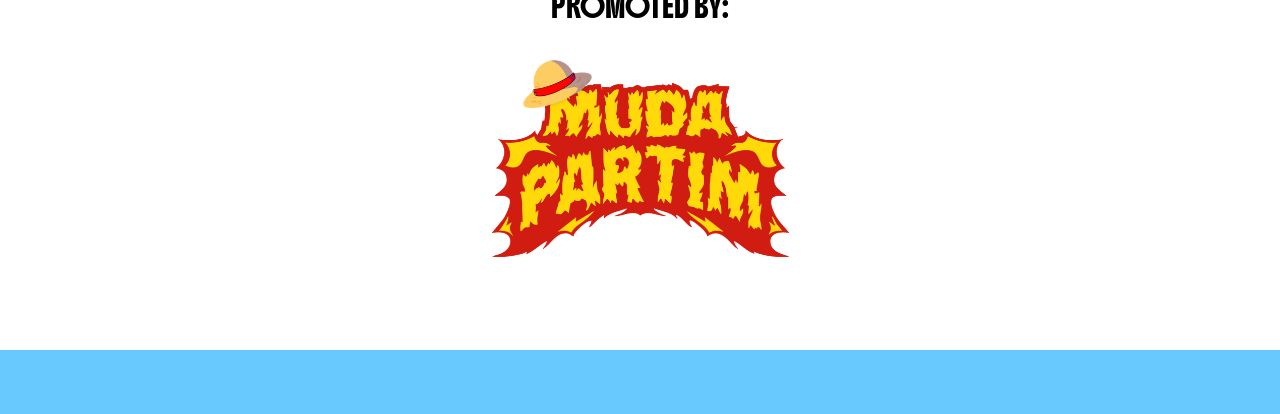
==== commit 1d21f62b: "rubah logo" ====
--- a/Adi-Home/index.html
+++ b/Adi-Home/index.html
@@ -21,7 +21,7 @@
 -->
 <header class="hdr">
   <div class="hdr-in">
-    <a class="brand" href="../Adi-Home/index.html"><small></small><b>PARTIM MUSICAL 2027</b></a>
+    <a class="brand" href="../Adi-Home/index.html"><small></small><b>PARTIM MUSICAL 2028</b></a>
     <button class="burger" aria-label="Menu" aria-expanded="false"><i></i><i></i><i></i></button>
     <nav class="nav">
       <a href="../Adi-Home/index.html" aria-current="page">HOME</a>
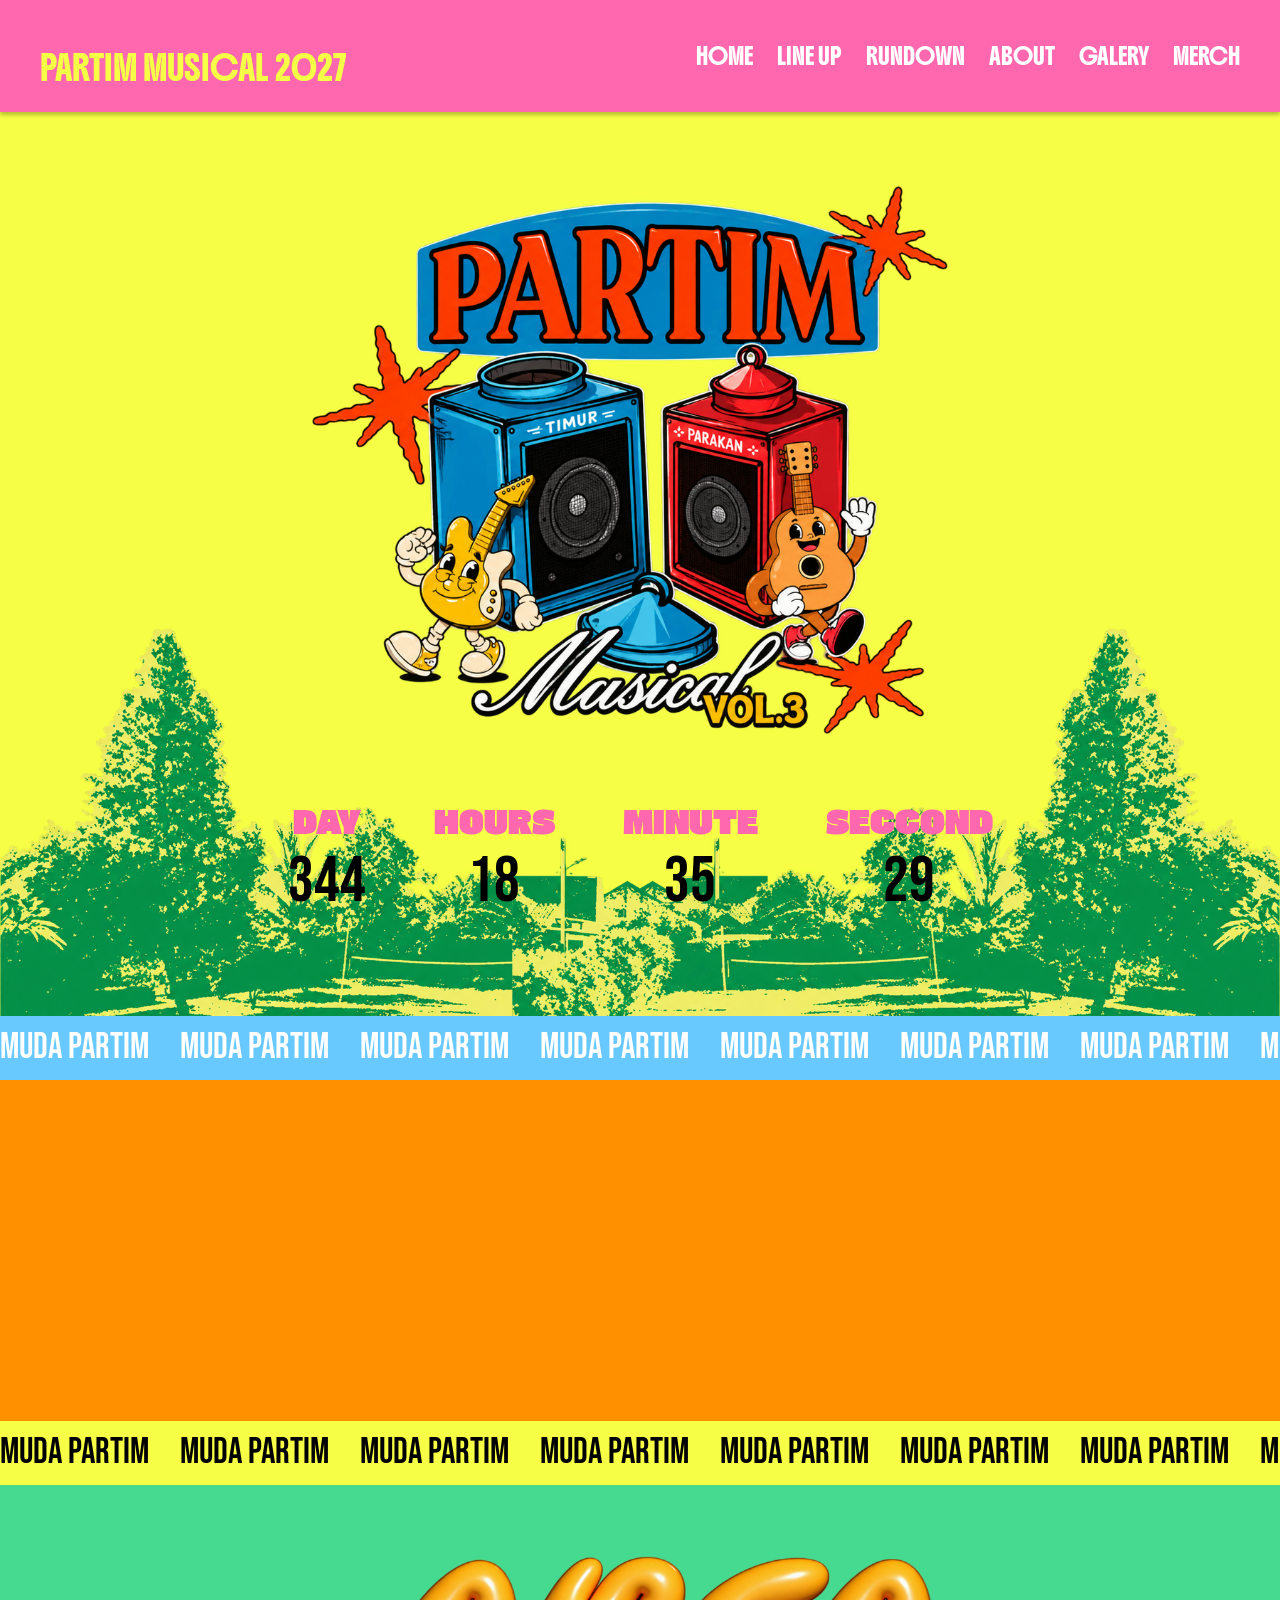
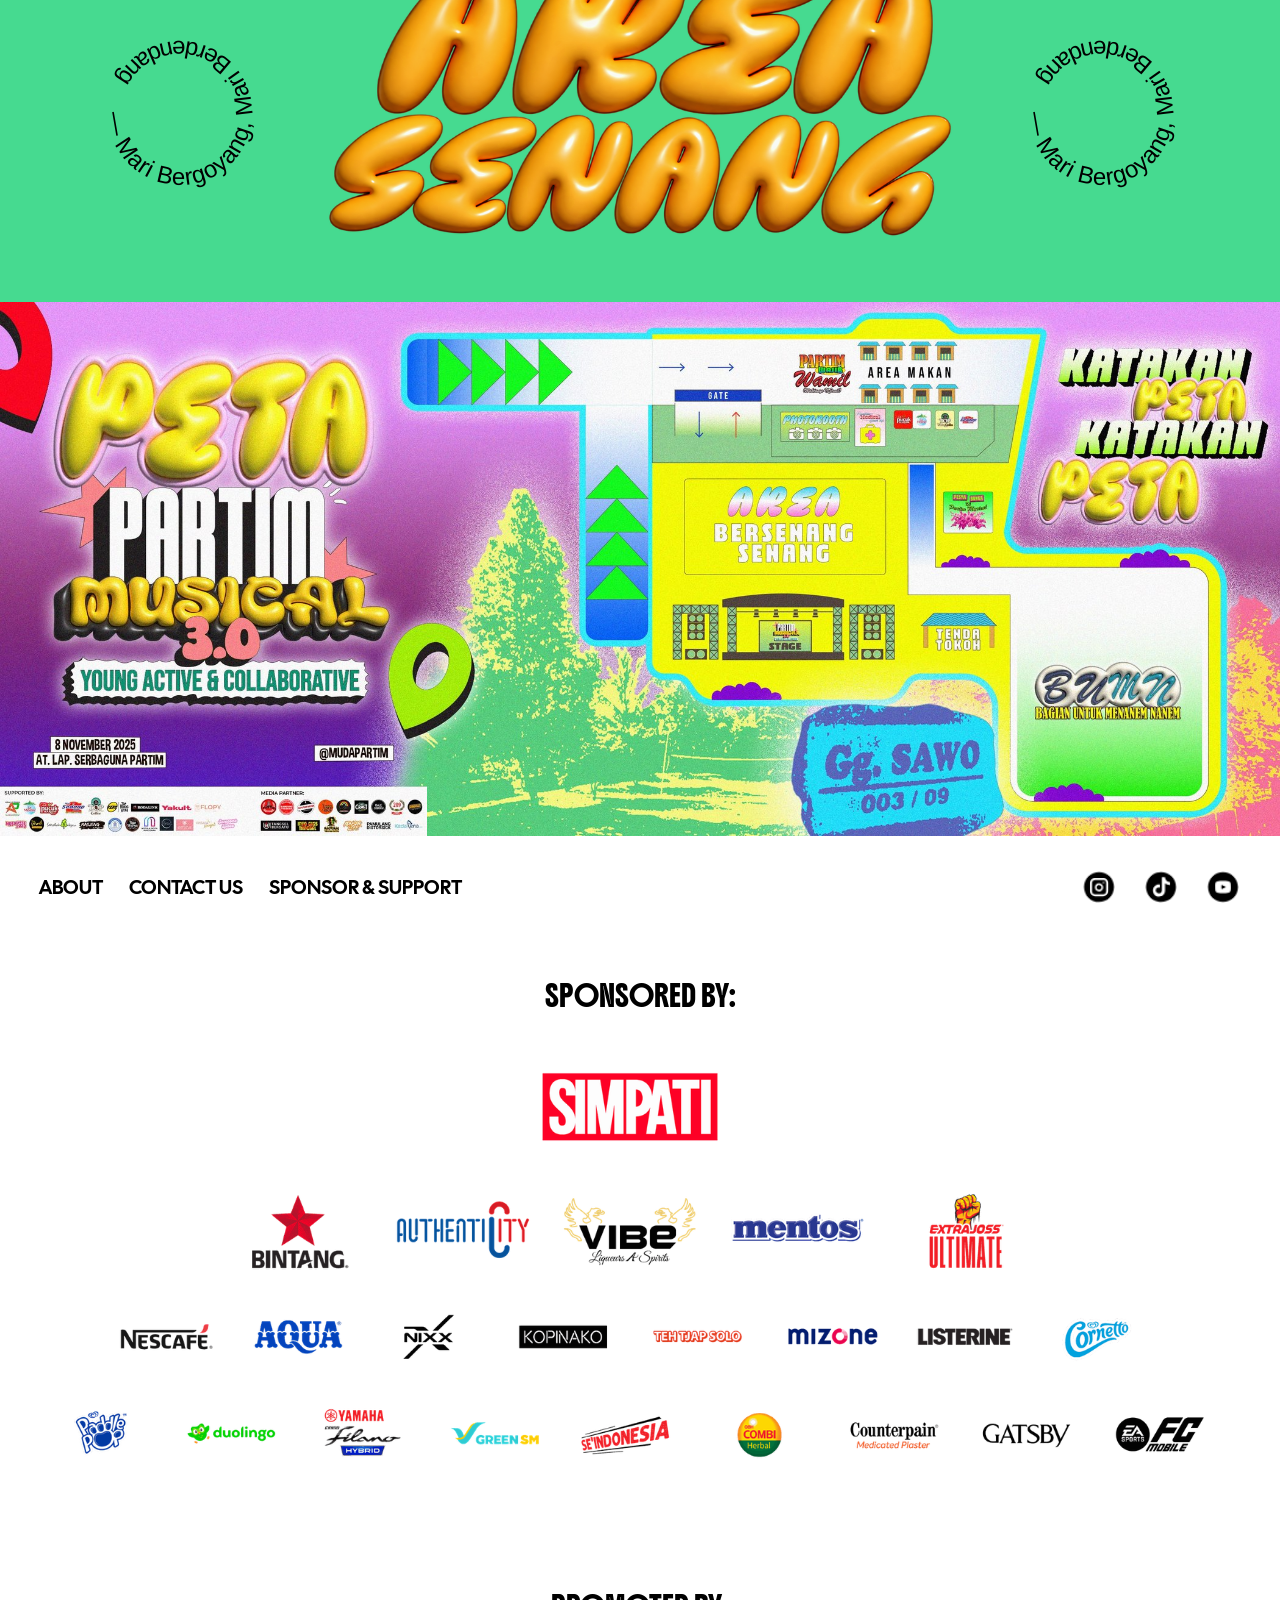
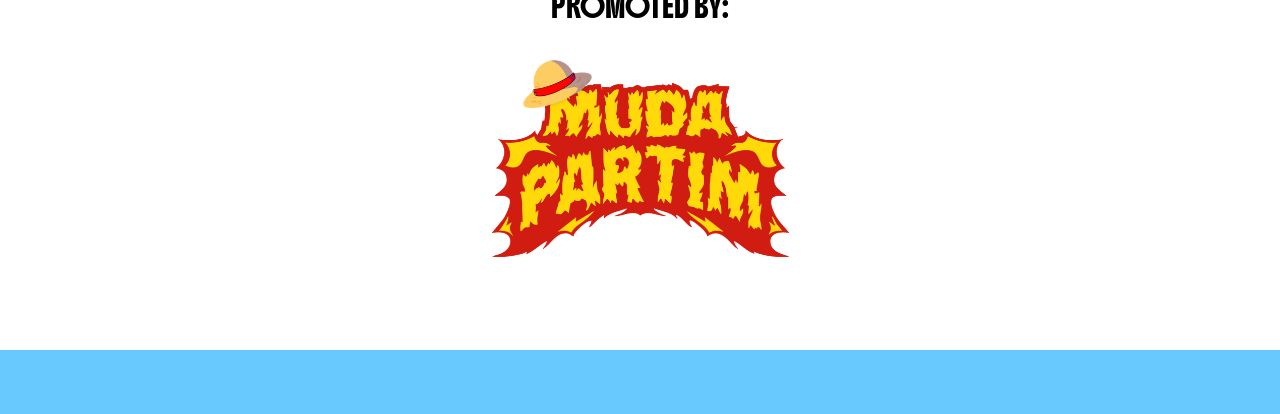
==== commit 4493f9e0: "rubh tahun" ====
--- a/Adi-Home/index.html
+++ b/Adi-Home/index.html
@@ -21,7 +21,7 @@
 -->
 <header class="hdr">
   <div class="hdr-in">
-    <a class="brand" href="../Adi-Home/index.html"><small></small><b>PARTIM MUSICAL 2028</b></a>
+    <a class="brand" href="../Adi-Home/index.html"><small></small><b>PARTIM MUSICAL 2027</b></a>
     <button class="burger" aria-label="Menu" aria-expanded="false"><i></i><i></i><i></i></button>
     <nav class="nav">
       <a href="../Adi-Home/index.html" aria-current="page">HOME</a>
